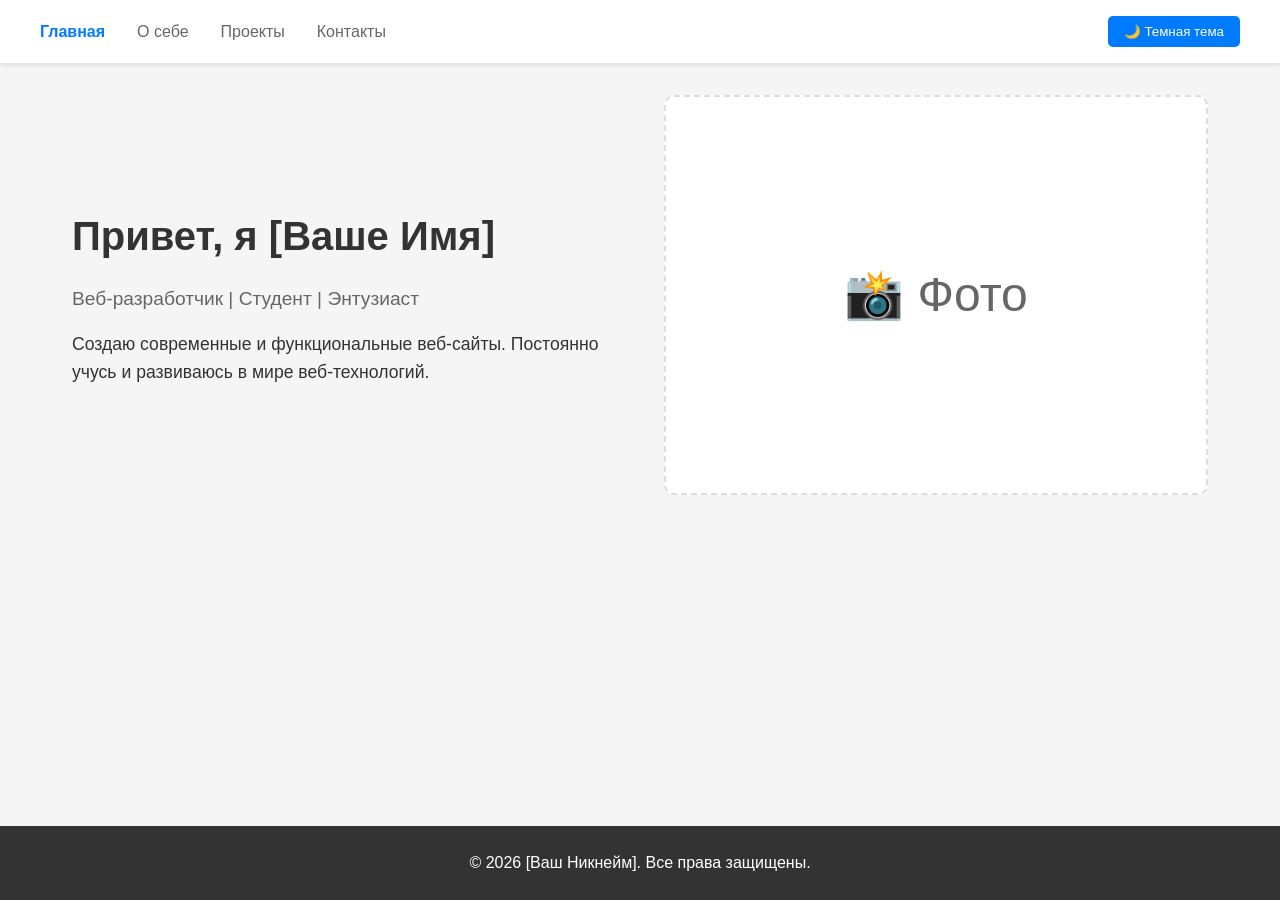
==== index.html @ 508e6fd0 "Add files via upload" ====
<!DOCTYPE html>
<html lang="ru">
<head>
    <meta charset="UTF-8">
    <meta name="viewport" content="width=device-width, initial-scale=1.0">
    <title>Моё портфолио</title>
    <link rel="stylesheet" href="style.css">
</head>
<body>
    <header>
        <nav>
            <ul class="nav-menu">
                <li><a href="index.html" class="active">Главная</a></li>
                <li><a href="about.html">О себе</a></li>
                <li><a href="projects.html">Проекты</a></li>
                <li><a href="contact.html">Контакты</a></li>
            </ul>
            <button id="theme-toggle" class="theme-btn">🌙 Темная тема</button>
        </nav>
    </header>

    <main>
        <section class="hero">
            <div class="hero-content">
                <h1>Привет, я [Ваше Имя]</h1>
                <p class="subtitle">Веб-разработчик | Студент | Энтузиаст</p>
                <p class="description">Создаю современные и функциональные веб-сайты. Постоянно учусь и развиваюсь в мире веб-технологий.</p>
            </div>
            <div class="hero-image">
                <!-- Добавьте своё фото или placeholder -->
                <div class="photo-placeholder">📸 Фото</div>
            </div>
        </section>
    </main>

    <footer>
        <p>&copy; 2026 [Ваш Никнейм]. Все права защищены.</p>
    </footer>

    <script src="script.js"></script>
</body>
</html>
---- style.css ----
/* style.css */
* {
    margin: 0;
    padding: 0;
    box-sizing: border-box;
}

/* Светлая тема (по умолчанию) */
:root {
    --bg-color: #f5f5f5;
    --text-color: #333;
    --header-bg: #ffffff;
    --card-bg: #ffffff;
    --nav-link: #666;
    --nav-link-hover: #007bff;
    --nav-link-active: #007bff;
    --footer-bg: #333;
    --footer-text: #fff;
    --border-color: #ddd;
    --input-bg: #ffffff;
    --input-border: #ccc;
    --button-bg: #007bff;
    --button-text: #ffffff;
    --button-hover: #0056b3;
}

/* Темная тема */
body.dark-theme {
    --bg-color: #1a1a1a;
    --text-color: #ffffff;
    --header-bg: #2d2d2d;
    --card-bg: #333333;
    --nav-link: #cccccc;
    --nav-link-hover: #66b0ff;
    --nav-link-active: #66b0ff;
    --footer-bg: #2d2d2d;
    --footer-text: #ffffff;
    --border-color: #444;
    --input-bg: #3d3d3d;
    --input-border: #555;
    --button-bg: #66b0ff;
    --button-text: #1a1a1a;
    --button-hover: #4d8cd4;
}

body {
    font-family: 'Arial', sans-serif;
    line-height: 1.6;
    background-color: var(--bg-color);
    color: var(--text-color);
    transition: background-color 0.3s, color 0.3s;
    min-height: 100vh;
    display: flex;
    flex-direction: column;
}

/* Шапка и навигация */
header {
    background-color: var(--header-bg);
    box-shadow: 0 2px 5px rgba(0,0,0,0.1);
    padding: 1rem 2rem;
}

nav {
    display: flex;
    justify-content: space-between;
    align-items: center;
    max-width: 1200px;
    margin: 0 auto;
}

.nav-menu {
    display: flex;
    list-style: none;
    gap: 2rem;
}

.nav-menu a {
    text-decoration: none;
    color: var(--nav-link);
    font-weight: 500;
    transition: color 0.3s;
}

.nav-menu a:hover {
    color: var(--nav-link-hover);
}

.nav-menu a.active {
    color: var(--nav-link-active);
    font-weight: bold;
}

.theme-btn {
    padding: 0.5rem 1rem;
    border: none;
    border-radius: 5px;
    cursor: pointer;
    background-color: var(--button-bg);
    color: var(--button-text);
    transition: background-color 0.3s;
}

.theme-btn:hover {
    background-color: var(--button-hover);
}

/* Основной контент */
main {
    flex: 1;
    max-width: 1200px;
    margin: 2rem auto;
    padding: 0 2rem;
}

/* Главная страница */
.hero {
    display: grid;
    grid-template-columns: 1fr 1fr;
    gap: 3rem;
    align-items: center;
}

.hero-content h1 {
    font-size: 2.5rem;
    margin-bottom: 1rem;
}

.subtitle {
    font-size: 1.2rem;
    color: var(--nav-link);
    margin-bottom: 1rem;
}

.description {
    font-size: 1.1rem;
}

.photo-placeholder {
    width: 100%;
    height: 400px;
    background-color: var(--card-bg);
    border-radius: 10px;
    display: flex;
    align-items: center;
    justify-content: center;
    font-size: 3rem;
    color: var(--nav-link);
    border: 2px dashed var(--border-color);
}

/* Страница "О себе" */
.about {
    background-color: var(--card-bg);
    padding: 2rem;
    border-radius: 10px;
    box-shadow: 0 2px 5px rgba(0,0,0,0.1);
}

.about h1 {
    margin-bottom: 2rem;
}

.about h2 {
    margin: 1.5rem 0 1rem;
    color: var(--nav-link-active);
}

.about ul {
    list-style: none;
    padding-left: 1rem;
}

.about li {
    margin-bottom: 0.5rem;
    padding-left: 1.5rem;
    position: relative;
}

.about li::before {
    content: "•";
    color: var(--nav-link-active);
    position: absolute;
    left: 0;
}

/* Страница проектов */
.projects h1 {
    margin-bottom: 2rem;
}

.project-list {
    display: grid;
    grid-template-columns: repeat(auto-fit, minmax(300px, 1fr));
    gap: 2rem;
    margin-bottom: 3rem;
}

.project-card {
    background-color: var(--card-bg);
    padding: 1.5rem;
    border-radius: 10px;
    box-shadow: 0 2px 5px rgba(0,0,0,0.1);
}

.project-placeholder {
    width: 100%;
    height: 200px;
    background-color: var(--bg-color);
    border-radius: 5px;
    display: flex;
    align-items: center;
    justify-content: center;
    font-size: 2rem;
    color: var(--nav-link);
    margin-bottom: 1rem;
}

.project-card h2 {
    margin-bottom: 0.5rem;
}

.project-links {
    margin-top: 1rem;
    display: flex;
    gap: 1rem;
}

.project-links a {
    text-decoration: none;
    color: var(--button-bg);
}

.future-projects {
    background-color: var(--card-bg);
    padding: 2rem;
    border-radius: 10px;
}

.future-projects ul {
    list-style: none;
    padding-left: 1rem;
}

.future-projects li {
    margin-bottom: 1rem;
    padding-left: 1.5rem;
    position: relative;
}

.future-projects li::before {
    content: "→";
    color: var(--nav-link-active);
    position: absolute;
    left: 0;
}

/* Страница контактов */
.contact-container {
    display: grid;
    grid-template-columns: 1fr 1fr;
    gap: 3rem;
}

.contact-form, .contact-info {
    background-color: var(--card-bg);
    padding: 2rem;
    border-radius: 10px;
    box-shadow: 0 2px 5px rgba(0,0,0,0.1);
}

.form-group {
    margin-bottom: 1.5rem;
}

.form-group label {
    display: block;
    margin-bottom: 0.5rem;
    font-weight: 500;
}

.form-group input,
.form-group textarea {
    width: 100%;
    padding: 0.75rem;
    border: 1px solid var(--input-border);
    border-radius: 5px;
    background-color: var(--input-bg);
    color: var(--text-color);
    font-family: inherit;
}

.submit-btn {
    padding: 0.75rem 1.5rem;
    border: none;
    border-radius: 5px;
    cursor: pointer;
    background-color: var(--button-bg);
    color: var(--button-text);
    font-size: 1rem;
    transition: background-color 0.3s;
}

.submit-btn:hover {
    background-color: var(--button-hover);
}

.social-links {
    list-style: none;
    margin: 1rem 0;
}

.social-links li {
    margin-bottom: 0.5rem;
}

.social-links a,
.github-link {
    text-decoration: none;
    color: var(--button-bg);
    transition: color 0.3s;
}

.social-links a:hover,
.github-link:hover {
    color: var(--button-hover);
}

/* Подвал */
footer {
    background-color: var(--footer-bg);
    color: var(--footer-text);
    text-align: center;
    padding: 1.5rem;
    margin-top: auto;
}

/* Адаптивность */
@media (max-width: 768px) {
    nav {
        flex-direction: column;
        gap: 1rem;
    }
    
    .nav-menu {
        flex-wrap: wrap;
        justify-content: center;
    }
    
    .hero {
        grid-template-columns: 1fr;
        text-align: center;
    }
    
    .contact-container {
        grid-template-columns: 1fr;
    }
    
    .project-list {
        grid-template-columns: 1fr;
    }
}
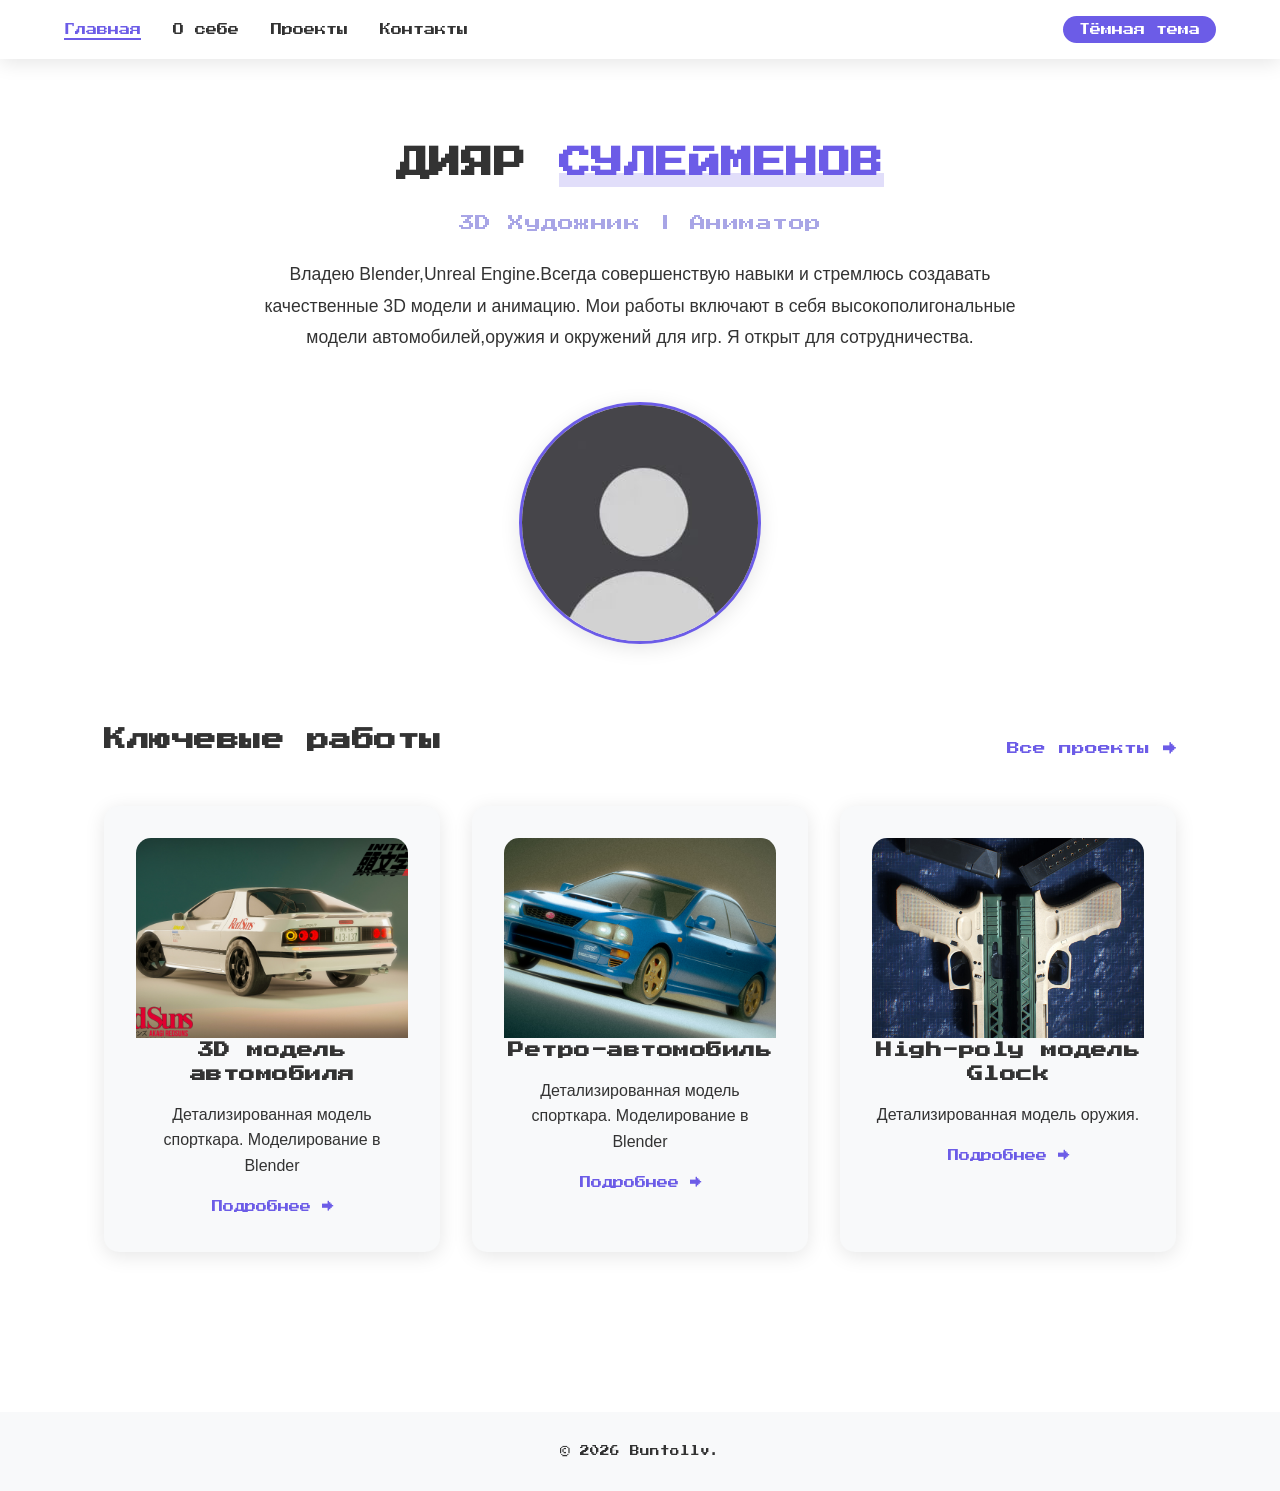
==== commit d8f5cfb7: "Add files via upload" ====
--- a/index.html
+++ b/index.html
@@ -1,42 +1,81 @@
-<!DOCTYPE html>
-<html lang="ru">
-<head>
-    <meta charset="UTF-8">
-    <meta name="viewport" content="width=device-width, initial-scale=1.0">
-    <title>Моё портфолио</title>
-    <link rel="stylesheet" href="style.css">
-</head>
-<body>
-    <header>
-        <nav>
-            <ul class="nav-menu">
-                <li><a href="index.html" class="active">Главная</a></li>
-                <li><a href="about.html">О себе</a></li>
-                <li><a href="projects.html">Проекты</a></li>
-                <li><a href="contact.html">Контакты</a></li>
-            </ul>
-            <button id="theme-toggle" class="theme-btn">🌙 Темная тема</button>
-        </nav>
-    </header>
-
-    <main>
-        <section class="hero">
-            <div class="hero-content">
-                <h1>Привет, я [Ваше Имя]</h1>
-                <p class="subtitle">Веб-разработчик | Студент | Энтузиаст</p>
-                <p class="description">Создаю современные и функциональные веб-сайты. Постоянно учусь и развиваюсь в мире веб-технологий.</p>
-            </div>
-            <div class="hero-image">
-                <!-- Добавьте своё фото или placeholder -->
-                <div class="photo-placeholder">📸 Фото</div>
-            </div>
-        </section>
-    </main>
-
-    <footer>
-        <p>&copy; 2026 [Ваш Никнейм]. Все права защищены.</p>
-    </footer>
-
-    <script src="script.js"></script>
-</body>
+<!DOCTYPE html>
+<html lang="ru">
+<head>
+    <meta charset="UTF-8">
+    <meta name="viewport" content="width=device-width, initial-scale=1.0">
+    <title>СУЛЕЙМЕНОВ ДИЯР - 3D Художник и Аниматор</title>
+    <link rel="preconnect" href="https://fonts.googleapis.com">
+    <link rel="preconnect" href="https://fonts.gstatic.com" crossorigin>
+    <link href="https://fonts.googleapis.com/css2?family=Press+Start+2P&display=swap" rel="stylesheet">
+
+    <link rel="stylesheet" href="style.css">
+</head>
+<body>
+    <header>
+        <nav>
+            <ul>
+                <li><a href="index.html" class="active">Главная</a></li>
+                <li><a href="about.html">О себе</a></li>
+                <li><a href="projects.html">Проекты</a></li>
+                <li><a href="contact.html">Контакты</a></li>
+            </ul>
+        </nav>
+        <button id="theme-toggle">Тёмная тема</button>
+    </header>
+
+    <main>
+        <section class="hero">
+            <div class="hero-text">
+                <h1>ДИЯР <span class="highlight">СУЛЕЙМЕНОВ</span></h1>
+                <p class="subtitle">3D Художник | Аниматор
+                <p class="description">
+                    Владею Blender,Unreal Engine.Всегда совершенствую навыки и стремлюсь создавать качественные 3D модели и анимацию. Мои работы включают в себя высокополигональные модели автомобилей,оружия и окружений для игр. Я открыт для сотрудничества.
+                </p>
+            </div>
+            <div class="hero-image">
+                <img src="images/pfp.jpg" alt="no img">
+            </div>
+        </section>
+
+        <section class="featured-projects">
+            <div class="section-header">
+                <h2><a href="projects.html" class="section-title-link">Ключевые работы</a></h2>
+                <a href="projects.html" class="view-all">Все проекты →</a>
+            </div>
+
+            <div class="project-grid">
+                <div class="project-card with-image">
+                    <div class="card-image">
+                        <img src="images/car1.jpg" alt="3D модель автомобиля">
+                    </div>
+                    <h3>3D модель автомобиля</h3>
+                    <p>Детализированная модель спорткара. Моделирование в Blender</p>
+                    <a href="projects.html" class="card-link">Подробнее →</a>
+                </div>
+                <div class="project-card with-image">
+                    <div class="card-image">
+                        <img src="images/car2.jpg" alt="Вторая 3D модель авто">
+                    </div>
+                    <h3>Ретро-автомобиль</h3>
+                    <p>Детализированная модель спорткара. Моделирование в Blender</p>
+                    <a href="projects.html" class="card-link">Подробнее →</a>
+                </div>
+                <div class="project-card with-image">
+                    <div class="card-image">
+                        <img src="images/Glock.jpg" alt="3D модель оружия">
+                    </div>
+                    <h3>High-poly модель Glock</h3>
+                    <p>Детализированная модель оружия.</p>
+                    <a href="projects.html" class="card-link">Подробнее →</a>
+                </div>
+            </div>
+        </section>
+    </main>
+
+    <footer>
+        <p>© <span id="current-year"></span> Buntollv.</p>
+    </footer>
+
+    <script src="script.js"></script>
+</body>
 </html>
--- a/style.css
+++ b/style.css
@@ -1,362 +1,788 @@
-/* style.css */
+/* ===== ОСНОВНЫЕ НАСТРОЙКИ ===== */
+:root {
+    --bg-color: #ffffff;
+    --text-color: #333333;
+    --primary-color: #6c5ce7;
+    --secondary-color: #a8a5e6;
+    --card-bg: #f8f9fa;
+    --header-bg: #ffffff;
+    --shadow: 0 4px 20px rgba(0, 0, 0, 0.1);
+    --transition: all 0.3s ease;
+    --font-pixel: 'Press Start 2P', cursive, Arial, sans-serif; /* Пиксельный шрифт */
+    --font-main: Arial, Helvetica, sans-serif; /* Обычный шрифт для текста */
+}
+
+.dark-theme {
+    --bg-color: #1a1a1a;
+    --text-color: #ffffff;
+    --primary-color: #a8a5e6;
+    --secondary-color: #6c5ce7;
+    --card-bg: #2d2d2d;
+    --header-bg: #1a1a1a;
+    --shadow: 0 4px 20px rgba(0, 0, 0, 0.45);
+}
+
 * {
     margin: 0;
     padding: 0;
     box-sizing: border-box;
 }
 
-/* Светлая тема (по умолчанию) */
-:root {
-    --bg-color: #f5f5f5;
-    --text-color: #333;
-    --header-bg: #ffffff;
-    --card-bg: #ffffff;
-    --nav-link: #666;
-    --nav-link-hover: #007bff;
-    --nav-link-active: #007bff;
-    --footer-bg: #333;
-    --footer-text: #fff;
-    --border-color: #ddd;
-    --input-bg: #ffffff;
-    --input-border: #ccc;
-    --button-bg: #007bff;
-    --button-text: #ffffff;
-    --button-hover: #0056b3;
-}
-
-/* Темная тема */
-body.dark-theme {
-    --bg-color: #1a1a1a;
-    --text-color: #ffffff;
-    --header-bg: #2d2d2d;
-    --card-bg: #333333;
-    --nav-link: #cccccc;
-    --nav-link-hover: #66b0ff;
-    --nav-link-active: #66b0ff;
-    --footer-bg: #2d2d2d;
-    --footer-text: #ffffff;
-    --border-color: #444;
-    --input-bg: #3d3d3d;
-    --input-border: #555;
-    --button-bg: #66b0ff;
-    --button-text: #1a1a1a;
-    --button-hover: #4d8cd4;
-}
-
 body {
-    font-family: 'Arial', sans-serif;
-    line-height: 1.6;
+    font-family: var(--font-main); /* Основной текст — Arial */
     background-color: var(--bg-color);
     color: var(--text-color);
-    transition: background-color 0.3s, color 0.3s;
-    min-height: 100vh;
-    display: flex;
-    flex-direction: column;
-}
-
-/* Шапка и навигация */
+    line-height: 1.6;
+    transition: var(--transition);
+}
+
+/* Все заголовки будут пиксельными */
+h1, h2, h3, h4, .page-title, .section-title-link, .subtitle {
+    font-family: var(--font-pixel);
+    line-height: 1.5;
+    letter-spacing: 0.5px;
+    margin-bottom: 1rem;
+}
+
+/* Для h1 делаем чуть меньше, так как шрифт огромный */
+h1 {
+    font-size: 1.8rem;
+}
+
+h2 {
+    font-size: 1.4rem;
+}
+
+h3 {
+    font-size: 1.1rem;
+}
+
+/* ===== ШАПКА ===== */
 header {
     background-color: var(--header-bg);
-    box-shadow: 0 2px 5px rgba(0,0,0,0.1);
-    padding: 1rem 2rem;
-}
-
-nav {
+    box-shadow: var(--shadow);
+    padding: 1rem 5%;
+    position: sticky;
+    top: 0;
+    z-index: 100;
     display: flex;
     justify-content: space-between;
     align-items: center;
+    flex-wrap: wrap;
+    gap: 1rem;
+}
+
+nav ul {
+    display: flex;
+    list-style: none;
+    gap: 2rem;
+    flex-wrap: wrap;
+}
+
+nav a {
+    font-family: var(--font-pixel); /* Меню тоже пиксельное, для стиля */
+    font-size: 0.7rem;
+    text-decoration: none;
+    color: var(--text-color);
+    font-weight: 500;
+    transition: var(--transition);
+    position: relative;
+}
+
+    nav a::after {
+        content: '';
+        position: absolute;
+        bottom: -5px;
+        left: 0;
+        width: 0;
+        height: 2px;
+        background-color: var(--primary-color);
+        transition: var(--transition);
+    }
+
+    nav a:hover::after,
+    nav a.active::after {
+        width: 100%;
+    }
+
+    nav a.active {
+        color: var(--primary-color);
+    }
+
+#theme-toggle {
+    font-family: var(--font-pixel);
+    font-size: 0.7rem;
+    background-color: var(--primary-color);
+    color: white;
+    border: none;
+    padding: 0.5rem 1rem;
+    border-radius: 25px;
+    cursor: pointer;
+    transition: var(--transition);
+}
+
+    #theme-toggle:hover {
+        transform: scale(1.05);
+        box-shadow: var(--shadow);
+    }
+
+/* ===== ГЛАВНАЯ ===== */
+main {
     max-width: 1200px;
     margin: 0 auto;
-}
-
-.nav-menu {
-    display: flex;
-    list-style: none;
+    padding: 2rem 5%;
+}
+
+.hero {
+    display: flex;
+    flex-direction: column;
+    align-items: center;
+    text-align: center;
+    gap: 3rem;
+    margin: 3rem 0;
+}
+
+.hero-text h1 {
+    font-size: 2rem; /* Для пиксельного шрифта это уже крупно */
+    margin-bottom: 1.5rem;
+}
+
+.highlight {
+    color: var(--primary-color);
+    position: relative;
+    display: inline-block;
+}
+
+    .highlight::after {
+        content: '';
+        position: absolute;
+        bottom: 0;
+        left: 0;
+        width: 100%;
+        height: 30%;
+        background-color: var(--primary-color);
+        opacity: 0.2;
+        z-index: -1;
+    }
+
+.subtitle {
+    font-size: 1rem;
+    color: var(--secondary-color);
+    margin-bottom: 1.5rem;
+}
+
+.description {
+    font-family: var(--font-main);
+    font-size: 1.1rem;
+    max-width: 800px;
+    margin: 0 auto;
+    line-height: 1.8;
+}
+
+.hero-image img {
+    width: 300px;
+    height: 300px;
+    border-radius: 50%;
+    object-fit: cover;
+    box-shadow: var(--shadow);
+    border: 3px solid var(--primary-color);
+    transition: var(--transition);
+}
+
+    .hero-image img:hover {
+        transform: scale(1.05);
+        box-shadow: 0 10px 30px var(--primary-color);
+    }
+
+/* ===== ИЗБРАННЫЕ ПРОЕКТЫ ===== */
+.featured-projects {
+    margin: 5rem 0;
+}
+
+.section-header {
+    display: flex;
+    justify-content: space-between;
+    align-items: center;
+    margin-bottom: 2rem;
+    flex-wrap: wrap;
+    gap: 1rem;
+}
+
+.section-title-link {
+    color: var(--text-color);
+    text-decoration: none;
+    font-size: 1.4rem;
+    transition: var(--transition);
+}
+
+    .section-title-link:hover {
+        color: var(--primary-color);
+    }
+
+.view-all {
+    font-family: var(--font-pixel);
+    font-size: 0.8rem;
+    color: var(--primary-color);
+    text-decoration: none;
+    transition: var(--transition);
+}
+
+    .view-all:hover {
+        transform: translateX(5px);
+    }
+
+.project-grid {
+    display: grid;
+    grid-template-columns: repeat(auto-fit, minmax(280px, 1fr));
     gap: 2rem;
 }
 
-.nav-menu a {
+.project-card {
+    background-color: var(--card-bg);
+    border-radius: 15px;
+    padding: 2rem;
+    text-align: center;
+    transition: var(--transition);
+    box-shadow: var(--shadow);
+    position: relative;
+    overflow: hidden;
+}
+
+    .project-card::before {
+        content: '';
+        position: absolute;
+        top: 0;
+        left: 0;
+        width: 100%;
+        height: 100%;
+        background: linear-gradient(135deg, transparent 0%, var(--primary-color) 100%);
+        opacity: 0;
+        transition: var(--transition);
+    }
+
+    .project-card:hover {
+        transform: translateY(-10px) scale(1.02);
+        box-shadow: 0 20px 40px var(--primary-color);
+    }
+
+        .project-card:hover::before {
+            opacity: 0.1;
+        }
+
+.card-icon {
+    margin-bottom: 1rem;
+    position: relative;
+    z-index: 1;
+}
+
+.project-card h3 {
+    font-size: 1rem;
+    margin-bottom: 1rem;
+    position: relative;
+    z-index: 1;
+}
+
+.project-card p {
+    font-family: var(--font-main);
+    margin-bottom: 1rem;
+    position: relative;
+    z-index: 1;
+}
+
+.card-link {
+    font-family: var(--font-pixel);
+    font-size: 0.7rem;
+    color: var(--primary-color);
     text-decoration: none;
-    color: var(--nav-link);
-    font-weight: 500;
-    transition: color 0.3s;
-}
-
-.nav-menu a:hover {
-    color: var(--nav-link-hover);
-}
-
-.nav-menu a.active {
-    color: var(--nav-link-active);
-    font-weight: bold;
-}
-
-.theme-btn {
-    padding: 0.5rem 1rem;
-    border: none;
-    border-radius: 5px;
-    cursor: pointer;
-    background-color: var(--button-bg);
-    color: var(--button-text);
-    transition: background-color 0.3s;
-}
-
-.theme-btn:hover {
-    background-color: var(--button-hover);
-}
-
-/* Основной контент */
-main {
-    flex: 1;
-    max-width: 1200px;
-    margin: 2rem auto;
-    padding: 0 2rem;
-}
-
-/* Главная страница */
-.hero {
-    display: grid;
-    grid-template-columns: 1fr 1fr;
-    gap: 3rem;
-    align-items: center;
-}
-
-.hero-content h1 {
-    font-size: 2.5rem;
-    margin-bottom: 1rem;
-}
-
-.subtitle {
-    font-size: 1.2rem;
-    color: var(--nav-link);
-    margin-bottom: 1rem;
-}
-
-.description {
-    font-size: 1.1rem;
-}
-
-.photo-placeholder {
-    width: 100%;
-    height: 400px;
-    background-color: var(--card-bg);
-    border-radius: 10px;
+    position: relative;
+    z-index: 1;
+    transition: var(--transition);
+}
+
+    .card-link:hover {
+        letter-spacing: 1px;
+    }
+
+/* Текстовые иконки */
+.icon-text {
+    font-family: var(--font-pixel);
+    font-size: 1rem;
+    color: var(--primary-color);
+    background: rgba(108, 92, 231, 0.1);
+    width: 60px;
+    height: 60px;
+    border-radius: 50%;
     display: flex;
     align-items: center;
     justify-content: center;
-    font-size: 3rem;
-    color: var(--nav-link);
-    border: 2px dashed var(--border-color);
-}
-
-/* Страница "О себе" */
-.about {
-    background-color: var(--card-bg);
-    padding: 2rem;
-    border-radius: 10px;
-    box-shadow: 0 2px 5px rgba(0,0,0,0.1);
-}
-
-.about h1 {
-    margin-bottom: 2rem;
-}
-
-.about h2 {
-    margin: 1.5rem 0 1rem;
-    color: var(--nav-link-active);
-}
-
-.about ul {
-    list-style: none;
-    padding-left: 1rem;
-}
-
-.about li {
-    margin-bottom: 0.5rem;
-    padding-left: 1.5rem;
-    position: relative;
-}
-
-.about li::before {
-    content: "•";
-    color: var(--nav-link-active);
-    position: absolute;
-    left: 0;
-}
-
-/* Страница проектов */
-.projects h1 {
-    margin-bottom: 2rem;
-}
-
-.project-list {
+    margin: 0 auto;
+    border: 2px solid var(--primary-color);
+}
+
+/* ===== СТРАНИЦА О СЕБЕ ===== */
+.about-section {
+    padding: 2rem 0;
+}
+
+.about-grid {
     display: grid;
     grid-template-columns: repeat(auto-fit, minmax(300px, 1fr));
     gap: 2rem;
+    margin-top: 3rem;
+}
+
+.about-card {
+    background-color: var(--card-bg);
+    border-radius: 15px;
+    padding: 2rem;
+    box-shadow: var(--shadow);
+    transition: var(--transition);
+}
+
+    .about-card:hover {
+        transform: translateY(-5px);
+        box-shadow: 0 15px 30px var(--primary-color);
+    }
+
+    .about-card h2 {
+        color: var(--primary-color);
+        margin-bottom: 1.5rem;
+        font-size: 1.1rem;
+        border-bottom: 2px solid var(--primary-color);
+        padding-bottom: 0.5rem;
+    }
+
+    .about-card.full-width {
+        grid-column: 1 / -1;
+    }
+
+.info-list, .interests-list, .hobby-list {
+    list-style: none;
+}
+
+    .info-list li, .interests-list li, .hobby-list li {
+        font-family: var(--font-main);
+        padding: 0.5rem 0;
+        border-bottom: 1px solid rgba(108, 92, 231, 0.2);
+    }
+
+        .info-list li:last-child, .interests-list li:last-child, .hobby-list li:last-child {
+            border-bottom: none;
+        }
+
+    .info-list strong {
+        color: var(--primary-color);
+        min-width: 100px;
+        display: inline-block;
+    }
+
+.skills {
+    display: flex;
+    flex-wrap: wrap;
+    gap: 0.8rem;
+}
+
+.skill-tag {
+    font-family: var(--font-pixel);
+    font-size: 0.6rem;
+    background-color: var(--primary-color);
+    color: white;
+    padding: 0.5rem 1rem;
+    border-radius: 25px;
+    transition: var(--transition);
+}
+
+    .skill-tag:hover {
+        transform: scale(1.05);
+        box-shadow: 0 5px 15px var(--primary-color);
+    }
+
+/* ===== СТРАНИЦА ПРОЕКТОВ (3D СТИЛЬ) ===== */
+.projects-3d {
+    padding: 2rem 0;
+}
+
+.page-title {
+    font-size: 1.8rem;
+    text-align: center;
     margin-bottom: 3rem;
 }
 
-.project-card {
+.projects-3d-grid {
+    display: grid;
+    /* allow more flexible columns by reducing the minimum size */
+    grid-template-columns: repeat(auto-fit, minmax(240px, 1fr));
+    gap: 2rem;
+    perspective: 1000px;
+}
+
+/* Force three columns on larger screens so the 3rd card doesn't drop below */
+@media (min-width: 1000px) {
+    .projects-3d-grid {
+        grid-template-columns: repeat(3, 1fr);
+    }
+}
+
+.project-3d-card {
+    height: 400px;
+    cursor: pointer;
+    position: relative;
+}
+
+.card-3d-inner {
+    position: relative;
+    width: 100%;
+    height: 100%;
+    text-align: center;
+    transition: transform 0.8s;
+    transform-style: preserve-3d;
+    box-shadow: var(--shadow);
+    border-radius: 15px;
+}
+
+.project-3d-card:hover .card-3d-inner {
+    transform: rotateY(180deg);
+}
+
+.card-3d-front, .card-3d-back {
+    position: absolute;
+    width: 100%;
+    height: 100%;
+    backface-visibility: hidden;
+    border-radius: 15px;
+    padding: 1.5rem;
+    display: flex;
+    flex-direction: column;
+    justify-content: center;
+    align-items: center;
     background-color: var(--card-bg);
-    padding: 1.5rem;
-    border-radius: 10px;
-    box-shadow: 0 2px 5px rgba(0,0,0,0.1);
-}
-
-.project-placeholder {
-    width: 100%;
-    height: 200px;
-    background-color: var(--bg-color);
-    border-radius: 5px;
+    box-shadow: 0 10px 30px rgba(108, 92, 231, 0.3), inset 0 0 20px rgba(108, 92, 231, 0.2);
+}
+
+.card-3d-front {
+    transform: rotateY(0deg);
+    border: 2px solid var(--primary-color);
+}
+
+.card-3d-back {
+    transform: rotateY(180deg);
+    background: linear-gradient(135deg, var(--primary-color), var(--secondary-color));
+    color: white;
+    border: 2px solid white;
+}
+
+    .card-3d-back p {
+        font-family: var(--font-main);
+        font-size: 0.9rem;
+        margin: 1rem 0;
+    }
+
+.preview-placeholder {
+    width: 120px;
+    height: 120px;
+    background: rgba(108, 92, 231, 0.1);
+    border-radius: 50%;
     display: flex;
     align-items: center;
     justify-content: center;
-    font-size: 2rem;
-    color: var(--nav-link);
-    margin-bottom: 1rem;
-}
-
-.project-card h2 {
-    margin-bottom: 0.5rem;
+    margin-bottom: 1.5rem;
+    border: 3px dashed var(--primary-color);
+}
+
+    .preview-placeholder i {
+        font-size: 3rem;
+        color: var(--primary-color);
+    }
+
+.tech-stack {
+    font-family: var(--font-pixel);
+    font-size: 0.6rem;
+    color: var(--secondary-color);
+    margin-top: 0.5rem;
 }
 
 .project-links {
-    margin-top: 1rem;
     display: flex;
     gap: 1rem;
-}
-
-.project-links a {
+    margin-top: 1.5rem;
+    flex-wrap: wrap;
+    justify-content: center;
+}
+
+.btn {
+    font-family: var(--font-pixel);
+    font-size: 0.6rem;
+    display: inline-flex;
+    align-items: center;
+    gap: 0.5rem;
+    padding: 0.5rem 1rem;
+    background-color: white;
+    color: var(--primary-color);
     text-decoration: none;
-    color: var(--button-bg);
-}
-
-.future-projects {
+    border-radius: 25px;
+    transition: var(--transition);
+}
+
+    .btn:hover {
+        transform: scale(1.05);
+        box-shadow: 0 5px 15px rgba(255, 255, 255, 0.3);
+    }
+
+/* ===== ПОДВАЛ ===== */
+footer {
+    text-align: center;
+    padding: 2rem;
     background-color: var(--card-bg);
-    padding: 2rem;
-    border-radius: 10px;
-}
-
-.future-projects ul {
-    list-style: none;
-    padding-left: 1rem;
-}
-
-.future-projects li {
-    margin-bottom: 1rem;
-    padding-left: 1.5rem;
-    position: relative;
-}
-
-.future-projects li::before {
-    content: "→";
-    color: var(--nav-link-active);
-    position: absolute;
-    left: 0;
-}
-
-/* Страница контактов */
-.contact-container {
+    margin-top: 3rem;
+}
+
+    footer p {
+        font-family: var(--font-pixel);
+        font-size: 0.6rem;
+    }
+
+/* ===== АДАПТИВНОСТЬ ===== */
+@media (max-width: 768px) {
+    header {
+        flex-direction: column;
+    }
+
+    nav ul {
+        justify-content: center;
+        gap: 1rem;
+    }
+
+    nav a {
+        font-size: 0.6rem;
+    }
+
+    h1 {
+        font-size: 1.4rem;
+    }
+
+    .subtitle {
+        font-size: 0.8rem;
+    }
+
+    .section-header {
+        flex-direction: column;
+        text-align: center;
+    }
+
+    .about-card.full-width {
+        grid-column: auto;
+    }
+}
+/* ===== СТРАНИЦА КОНТАКТОВ ===== */
+.contact-section {
+    padding: 2rem 0;
+}
+
+.contact-grid {
     display: grid;
     grid-template-columns: 1fr 1fr;
-    gap: 3rem;
-}
-
-.contact-form, .contact-info {
+    gap: 2rem;
+    margin-top: 3rem;
+}
+
+.contact-form-card,
+.contact-info-card {
     background-color: var(--card-bg);
+    border-radius: 15px;
     padding: 2rem;
-    border-radius: 10px;
-    box-shadow: 0 2px 5px rgba(0,0,0,0.1);
-}
-
+    box-shadow: var(--shadow);
+    transition: var(--transition);
+}
+
+    .contact-form-card:hover,
+    .contact-info-card:hover {
+        transform: translateY(-5px);
+        box-shadow: 0 15px 30px var(--primary-color);
+    }
+
+    .contact-form-card h2,
+    .contact-info-card h2 {
+        color: var(--primary-color);
+        margin-bottom: 2rem;
+        font-size: 1.2rem;
+        border-bottom: 2px solid var(--primary-color);
+        padding-bottom: 0.5rem;
+    }
+
+/* Форма */
 .form-group {
     margin-bottom: 1.5rem;
 }
 
-.form-group label {
-    display: block;
-    margin-bottom: 0.5rem;
-    font-weight: 500;
-}
-
-.form-group input,
-.form-group textarea {
+    .form-group label {
+        display: block;
+        margin-bottom: 0.5rem;
+        font-family: var(--font-pixel);
+        font-size: 0.7rem;
+        color: var(--text-color);
+    }
+
+    .form-group input,
+    .form-group textarea {
+        width: 100%;
+        padding: 0.8rem;
+        background-color: var(--bg-color);
+        border: 2px solid var(--primary-color);
+        border-radius: 10px;
+        font-family: var(--font-main);
+        font-size: 1rem;
+        color: var(--text-color);
+        transition: var(--transition);
+    }
+
+        .form-group input:focus,
+        .form-group textarea:focus {
+            outline: none;
+            box-shadow: 0 0 10px var(--primary-color);
+            transform: scale(1.02);
+        }
+
+.submit-btn {
+    font-family: var(--font-pixel);
+    font-size: 0.8rem;
+    background-color: var(--primary-color);
+    color: white;
+    border: none;
+    padding: 1rem 2rem;
+    border-radius: 10px;
+    cursor: pointer;
+    transition: var(--transition);
     width: 100%;
-    padding: 0.75rem;
-    border: 1px solid var(--input-border);
-    border-radius: 5px;
-    background-color: var(--input-bg);
+}
+
+    .submit-btn:hover {
+        transform: scale(1.05);
+        box-shadow: 0 5px 15px var(--primary-color);
+    }
+
+/* Контактная информация */
+.info-block {
+    margin-bottom: 2rem;
+}
+
+    .info-block h3 {
+        font-size: 0.9rem;
+        color: var(--primary-color);
+        margin-bottom: 0.8rem;
+    }
+
+.contact-link {
+    font-family: var(--font-main);
+    font-size: 1rem;
     color: var(--text-color);
-    font-family: inherit;
-}
-
-.submit-btn {
-    padding: 0.75rem 1.5rem;
-    border: none;
-    border-radius: 5px;
-    cursor: pointer;
-    background-color: var(--button-bg);
-    color: var(--button-text);
-    font-size: 1rem;
-    transition: background-color 0.3s;
-}
-
-.submit-btn:hover {
-    background-color: var(--button-hover);
-}
+    text-decoration: none;
+    transition: var(--transition);
+    display: inline-block;
+    padding: 0.3rem 0;
+}
+
+    .contact-link:hover {
+        color: var(--primary-color);
+        transform: translateX(5px);
+    }
 
 .social-links {
     list-style: none;
-    margin: 1rem 0;
-}
-
-.social-links li {
-    margin-bottom: 0.5rem;
-}
-
-.social-links a,
-.github-link {
+    display: flex;
+    flex-wrap: wrap;
+    gap: 1rem;
+}
+
+.social-link {
+    font-family: var(--font-pixel);
+    font-size: 0.6rem;
+    color: var(--text-color);
     text-decoration: none;
-    color: var(--button-bg);
-    transition: color 0.3s;
-}
-
-.social-links a:hover,
-.github-link:hover {
-    color: var(--button-hover);
-}
-
-/* Подвал */
-footer {
-    background-color: var(--footer-bg);
-    color: var(--footer-text);
-    text-align: center;
-    padding: 1.5rem;
-    margin-top: auto;
-}
+    padding: 0.5rem 1rem;
+    background-color: var(--bg-color);
+    border: 2px solid var(--primary-color);
+    border-radius: 25px;
+    transition: var(--transition);
+    display: inline-block;
+}
+
+    .social-link:hover {
+        background-color: var(--primary-color);
+        color: white;
+        transform: scale(1.05);
+    }
 
 /* Адаптивность */
 @media (max-width: 768px) {
-    nav {
+    .contact-grid {
+        grid-template-columns: 1fr;
+    }
+
+    .social-links {
         flex-direction: column;
-        gap: 1rem;
-    }
-    
-    .nav-menu {
-        flex-wrap: wrap;
-        justify-content: center;
-    }
-    
-    .hero {
-        grid-template-columns: 1fr;
+    }
+
+    .social-link {
         text-align: center;
     }
-    
-    .contact-container {
-        grid-template-columns: 1fr;
-    }
-    
-    .project-list {
-        grid-template-columns: 1fr;
-    }
+}
+/* ===== ИЗОБРАЖЕНИЯ ===== */
+img {
+    max-width: 100%; /* Картинка не шире родителя */
+    height: auto; /* Высота подстраивается пропорционально */
+    display: block; /* Убирает лишние отступы снизу */
+}
+
+/* Для карточек проектов на главной */
+.card-image {
+    width: 100%;
+    height: 200px; /* Фиксированная высота контейнера */
+    overflow: hidden; /* Всё, что вылезет за пределы — обрезается */
+    border-radius: 15px 15px 0 0; /* Скругление только сверху */
+}
+
+    .card-image img {
+        width: 100%;
+        height: 100%;
+        object-fit: cover; /* Главное! Картинка заполнит контейнер, не растягиваясь */
+        object-position: center; /* Центрирует содержимое */
+        transition: transform 0.3s ease;
+    }
+
+/* Для фото профиля на главной */
+.hero-image {
+    max-width: 300px;
+    margin: 0 auto;
+}
+
+    .hero-image img {
+        width: 100%;
+        height: auto;
+        border-radius: 50%;
+        aspect-ratio: 1 / 1; /* Делает фото идеально круглым */
+        object-fit: cover; /* Не даёт растянуться */
+    }
+
+/* Для превью на странице проектов */
+.preview-placeholder {
+    width: 120px;
+    height: 120px;
+    overflow: hidden;
+    border-radius: 50%;
+    margin: 0 auto 1.5rem;
+}
+
+    .preview-placeholder img {
+        width: 100%;
+        height: 100%;
+        object-fit: cover;
+    }
+
+/* Для карточек на странице проектов (если там будут изображения) */
+.project-preview img {
+    width: 100%;
+    height: auto;
+    max-height: 200px;
+    object-fit: contain; /* Показывает картинку целиком, но могут быть пустые поля */
+    border-radius: 10px;
 }
